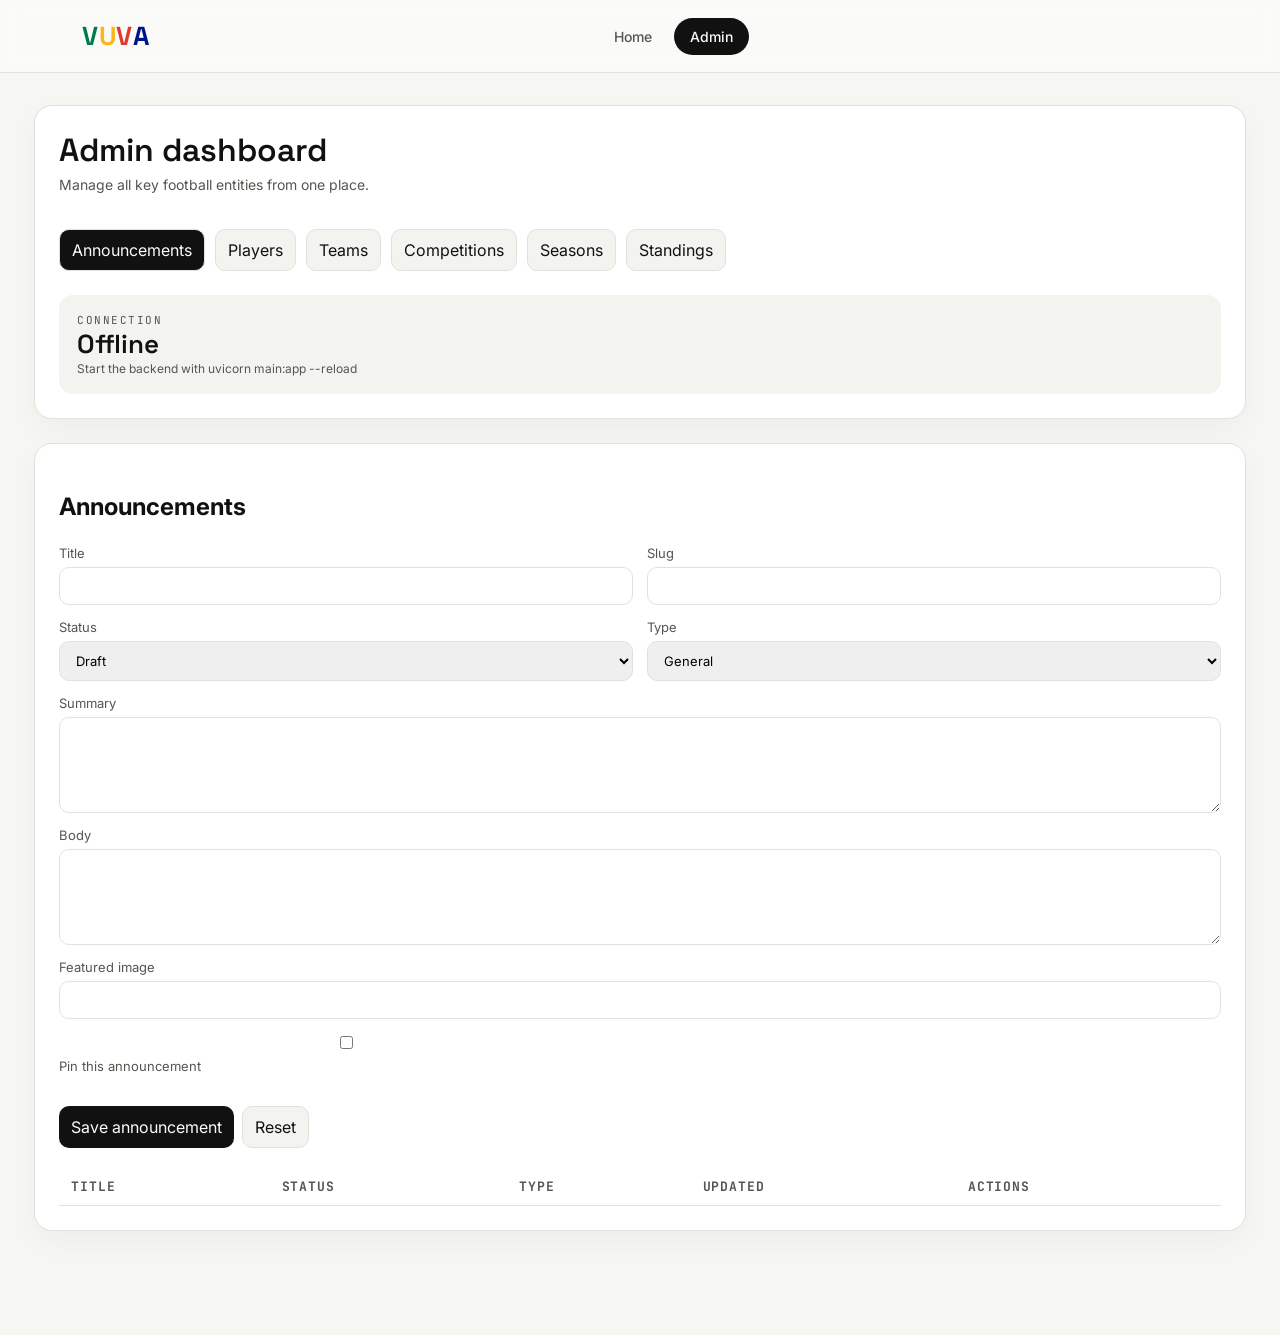
==== frontend/admin.html @ a7255660 "major update" ====
<!DOCTYPE html>
<html lang="en">
<head>
  <meta charset="UTF-8" />
  <meta name="viewport" content="width=device-width, initial-scale=1.0" />
  <title>VUVA Admin Dashboard</title>
  <link rel="preconnect" href="https://fonts.googleapis.com">
  <link rel="preconnect" href="https://fonts.gstatic.com" crossorigin>
  <link href="https://fonts.googleapis.com/css2?family=Space+Grotesk:wght@400;500;600;700&family=Inter:wght@400;500;600&family=JetBrains+Mono:wght@400;500;600&display=swap" rel="stylesheet">
  <link rel="stylesheet" href="style.css" />
  <style>
    body { background: #f6f7f3; }
    .admin-shell { max-width: 1260px; margin: 0 auto; padding: 32px 24px 80px; }
    .admin-card { background: #fff; border: 1px solid var(--line); border-radius: 18px; padding: 24px; margin-bottom: 24px; box-shadow: 0 10px 30px rgba(0,0,0,0.04); }
    .admin-grid { display: grid; grid-template-columns: repeat(auto-fit, minmax(200px, 1fr)); gap: 16px; }
    .admin-menu { display: flex; flex-wrap: wrap; gap: 10px; margin: 16px 0 24px; }
    .admin-menu button { background: var(--paper-2); color: var(--ink); border: 1px solid var(--line); }
    .admin-menu button.active { background: var(--ink); color: var(--paper); }
    .stat-box { background: var(--paper-2); border-radius: 14px; padding: 18px; }
    .form-grid { display: grid; grid-template-columns: repeat(2, minmax(220px, 1fr)); gap: 14px; }
    .form-grid label { display: flex; flex-direction: column; gap: 6px; font-size: 13px; color: var(--ink-soft); }
    input, select, textarea, button { font: inherit; padding: 10px 12px; border-radius: 10px; border: 1px solid var(--line); }
    textarea { min-height: 96px; resize: vertical; }
    button { cursor: pointer; background: var(--ink); color: var(--paper); border: none; }
    .table-wrap { overflow-x: auto; }
    table { width: 100%; border-collapse: collapse; min-width: 700px; }
    th, td { text-align: left; padding: 10px 12px; border-bottom: 1px solid var(--line); font-size: 13px; }
    th { font-family: var(--mono); text-transform: uppercase; letter-spacing: 0.07em; color: var(--ink-soft); }
    .pill { display: inline-block; padding: 4px 10px; border-radius: 999px; background: var(--paper-2); font-size: 12px; }
    .muted { color: var(--ink-soft); font-size: 12px; }
    .action-row { display: flex; gap: 8px; flex-wrap: wrap; margin-top: 18px; }
    .secondary { background: var(--paper-2); color: var(--ink); border: 1px solid var(--line); }
    @media (max-width: 760px) { .form-grid { grid-template-columns: 1fr; } }
  </style>
</head>
<body>
  <header class="top">
    <div class="wrap navbar">
      <div class="logo"><span class="l-v1">V</span><span class="l-u">U</span><span class="l-v2">V</span><span class="l-a">A</span></div>
      <nav class="links">
        <a href="vuva.html">Home</a>
        <a href="admin.html" class="active">Admin</a>
      </nav>
    </div>
  </header>

  <main class="admin-shell">
    <section class="admin-card">
      <h2 class="section-title">Admin dashboard</h2>
      <p class="section-sub">Manage all key football entities from one place.</p>
      <div class="admin-menu">
        <button type="button" class="active" data-section="announcements">Announcements</button>
        <button type="button" data-section="players">Players</button>
        <button type="button" data-section="teams">Teams</button>
        <button type="button" data-section="competitions">Competitions</button>
        <button type="button" data-section="seasons">Seasons</button>
        <button type="button" data-section="standings">Standings</button>
      </div>
      <div class="admin-grid" id="summaryGrid"></div>
    </section>

    <section class="admin-card" data-panel="announcements">
      <h3 class="section-title" style="font-size: 24px;">Announcements</h3>
      <form id="announcementForm" class="form-grid">
        <label>Title<input name="title" required /></label>
        <label>Slug<input name="slug" /></label>
        <label>Status<select name="status"><option value="draft">Draft</option><option value="published">Published</option></select></label>
        <label>Type<select name="announcement_type"><option value="general">General</option><option value="transfer">Transfer</option><option value="match">Match</option><option value="weather">Weather</option></select></label>
        <label style="grid-column: 1 / -1;">Summary<textarea name="summary"></textarea></label>
        <label style="grid-column: 1 / -1;">Body<textarea name="body" required></textarea></label>
        <label style="grid-column: 1 / -1;">Featured image<input name="featured_image_url" /></label>
        <label><input type="checkbox" name="is_pinned" /> Pin this announcement</label>
        <div class="action-row" style="grid-column: 1 / -1;"><button type="submit">Save announcement</button><button type="button" class="secondary" id="resetAnnouncement">Reset</button></div>
      </form>
      <div class="table-wrap" style="margin-top: 20px;"><table><thead><tr><th>Title</th><th>Status</th><th>Type</th><th>Updated</th><th>Actions</th></tr></thead><tbody id="announcementTable"></tbody></table></div>
    </section>

    <section class="admin-card" data-panel="players">
      <h3 class="section-title" style="font-size: 24px;">Players</h3>
      <form id="playerForm" class="form-grid">
        <label>First name<input name="first_name" required /></label>
        <label>Last name<input name="last_name" required /></label>
        <label>Nationality<input name="nationality" required /></label>
        <label>Position<select name="playing_position"><option value="gk">GK</option><option value="cb">CB</option><option value="lb">LB</option><option value="rb">RB</option><option value="cdm">CDM</option><option value="cm">CM</option><option value="cam">CAM</option><option value="lm">LM</option><option value="rm">RM</option><option value="lw">LW</option><option value="rw">RW</option><option value="cf">CF</option><option value="st">ST</option></select></label>
        <label>Date of birth<input type="date" name="date_of_birth" required /></label>
        <label>Team id<input type="number" name="team_id" required /></label>
        <label>Goals<input type="number" min="0" name="goals" value="0" /></label>
        <label>Assists<input type="number" min="0" name="assists" value="0" /></label>
        <label>Minutes<input type="number" min="0" name="minutes_played" value="0" /></label>
        <label>Form rating<input type="number" step="0.1" min="0" max="99" name="form_rating" value="70" /></label>
        <label>Photo URL<input name="photo_url" /></label>
        <label>Height (cm)<input type="number" name="height_cm" /></label>
        <label>Preferred foot<select name="preferred_foot"><option value="">None</option><option value="left">Left</option><option value="right">Right</option><option value="both">Both</option></select></label>
        <label>Shirt number<input type="number" name="club_shirt_number" /></label>
        <div class="action-row" style="grid-column: 1 / -1;"><button type="submit">Save player</button><button type="button" class="secondary" id="resetPlayer">Reset</button></div>
      </form>
      <div class="table-wrap" style="margin-top: 20px;"><table><thead><tr><th>Name</th><th>Position</th><th>Team</th><th>Rating</th><th>Value</th><th>Actions</th></tr></thead><tbody id="playerTable"></tbody></table></div>
    </section>

    <section class="admin-card" data-panel="teams">
      <h3 class="section-title" style="font-size: 24px;">Teams</h3>
      <form id="teamForm" class="form-grid">
        <label>Name<input name="name" required /></label>
        <label>Short name<input name="short_name" /></label>
        <label>City<input name="city" /></label>
        <label>Country<input name="country" /></label>
        <label>Stadium<input name="stadium" /></label>
        <label>Website<input name="website" /></label>
        <label>Founded year<input type="number" name="founded_year" /></label>
        <label>Market value<input type="number" min="0" name="market_value_eur" /></label>
        <label>Average rating<input type="number" step="0.1" min="0" max="99" name="average_rating" /></label>
        <label style="grid-column: 1 / -1;">Logo URL<input name="logo_url" /></label>
        <div class="action-row" style="grid-column: 1 / -1;"><button type="submit">Save team</button><button type="button" class="secondary" id="resetTeam">Reset</button></div>
      </form>
      <div class="table-wrap" style="margin-top: 20px;"><table><thead><tr><th>Name</th><th>City</th><th>Market value</th><th>Average rating</th><th>Actions</th></tr></thead><tbody id="teamTable"></tbody></table></div>
    </section>

    <section class="admin-card" data-panel="competitions">
      <h3 class="section-title" style="font-size: 24px;">Competitions</h3>
      <form id="competitionForm" class="form-grid">
        <label>Name<input name="name" required /></label>
        <label>Short name<input name="short_name" /></label>
        <label>Code<input name="code" required /></label>
        <label>Country<input name="country" required /></label>
        <label>Governing body<input name="governing_body" /></label>
        <label>Tier<input type="number" name="tier" /></label>
        <label>Competition type<input name="competition_type" value="league" /></label>
        <label><input type="checkbox" name="is_active" checked /> Active</label>
        <label style="grid-column: 1 / -1;">Logo URL<input name="logo_url" /></label>
        <div class="action-row" style="grid-column: 1 / -1;"><button type="submit">Save competition</button><button type="button" class="secondary" id="resetCompetition">Reset</button></div>
      </form>
      <div class="table-wrap" style="margin-top: 20px;"><table><thead><tr><th>Name</th><th>Code</th><th>Country</th><th>Status</th><th>Actions</th></tr></thead><tbody id="competitionTable"></tbody></table></div>
    </section>

    <section class="admin-card" data-panel="seasons">
      <h3 class="section-title" style="font-size: 24px;">Seasons</h3>
      <form id="seasonForm" class="form-grid">
        <label>Label<input name="label" required /></label>
        <label>Competition id<input type="number" name="competition_id" required /></label>
        <label>Start date<input type="date" name="start_date" /></label>
        <label>End date<input type="date" name="end_date" /></label>
        <label><input type="checkbox" name="is_current" /> Current season</label>
        <div class="action-row" style="grid-column: 1 / -1;"><button type="submit">Save season</button><button type="button" class="secondary" id="resetSeason">Reset</button></div>
      </form>
      <div class="table-wrap" style="margin-top: 20px;"><table><thead><tr><th>Label</th><th>Competition</th><th>Current</th><th>Actions</th></tr></thead><tbody id="seasonTable"></tbody></table></div>
    </section>

    <section class="admin-card" data-panel="standings">
      <h3 class="section-title" style="font-size: 24px;">Standings</h3>
      <form id="standingForm" class="form-grid">
        <label>Position<input type="number" name="position" required /></label>
        <label>Team id<input type="number" name="team_id" required /></label>
        <label>Season id<input type="number" name="season_id" required /></label>
        <label>Competition id<input type="number" name="competition_id" required /></label>
        <label>Played<input type="number" min="0" name="played" value="0" /></label>
        <label>Wins<input type="number" min="0" name="wins" value="0" /></label>
        <label>Draws<input type="number" min="0" name="draws" value="0" /></label>
        <label>Losses<input type="number" min="0" name="losses" value="0" /></label>
        <label>Goals for<input type="number" min="0" name="goals_for" value="0" /></label>
        <label>Goals against<input type="number" min="0" name="goals_against" value="0" /></label>
        <label>Goal difference<input type="number" name="goal_difference" value="0" /></label>
        <label>Points<input type="number" min="0" name="points" value="0" /></label>
        <label>Form<input name="form" /></label>
        <div class="action-row" style="grid-column: 1 / -1;"><button type="submit">Save standing</button><button type="button" class="secondary" id="resetStanding">Reset</button></div>
      </form>
      <div class="table-wrap" style="margin-top: 20px;"><table><thead><tr><th>Pos</th><th>Team</th><th>Played</th><th>Points</th><th>Actions</th></tr></thead><tbody id="standingTable"></tbody></table></div>
    </section>
  </main>

  <script src="api.js"></script>
  <script>
    const state = { announcements: [], players: [], teams: [], competitions: [], seasons: [], standings: [], editingAnnouncement: null, editingPlayer: null, editingTeam: null, editingCompetition: null, editingSeason: null, editingStanding: null };

    const summaryGrid = document.getElementById('summaryGrid');
    const announcementForm = document.getElementById('announcementForm');
    const playerForm = document.getElementById('playerForm');
    const teamForm = document.getElementById('teamForm');
    const competitionForm = document.getElementById('competitionForm');
    const seasonForm = document.getElementById('seasonForm');
    const standingForm = document.getElementById('standingForm');

    function fmtCurrency(value) {
      return new Intl.NumberFormat('en-ZA', { style: 'currency', currency: 'ZAR', maximumFractionDigits: 0 }).format((value || 0) * 20);
    }

    function renderSummary(summary) {
      summaryGrid.innerHTML = `
        <div class="stat-box"><div class="t-label">Players</div><div class="mv-num">${summary.total_players}</div></div>
        <div class="stat-box"><div class="t-label">Teams</div><div class="mv-num">${summary.total_teams}</div></div>
        <div class="stat-box"><div class="t-label">Announcements</div><div class="mv-num">${summary.total_announcements}</div></div>
        <div class="stat-box"><div class="t-label">Avg rating</div><div class="mv-num">${summary.average_player_rating}</div></div>
      `;
    }

    async function loadDashboard() {
      const summary = await apiGet('/admin/overview');
      renderSummary(summary);
      const [announcements, players, teams, competitions, seasons, standings] = await Promise.all([
        apiGet('/admin/announcements'),
        apiGet('/admin/players'),
        apiGet('/admin/teams'),
        apiGet('/admin/competitions'),
        apiGet('/admin/seasons'),
        apiGet('/admin/standings')
      ]);
      state.announcements = announcements;
      state.players = players;
      state.teams = teams;
      state.competitions = competitions;
      state.seasons = seasons;
      state.standings = standings;
      renderAnnouncements();
      renderPlayers();
      renderTeams();
      renderCompetitions();
      renderSeasons();
      renderStandings();
    }

    function resetAnnouncementForm() {
      announcementForm.reset();
      state.editingAnnouncement = null;
      announcementForm.querySelector('button[type="submit"]').textContent = 'Save announcement';
    }
    function resetPlayerForm() { playerForm.reset(); state.editingPlayer = null; playerForm.querySelector('button[type="submit"]').textContent = 'Save player'; }
    function resetTeamForm() { teamForm.reset(); state.editingTeam = null; teamForm.querySelector('button[type="submit"]').textContent = 'Save team'; }
    function resetCompetitionForm() { competitionForm.reset(); state.editingCompetition = null; competitionForm.querySelector('button[type="submit"]').textContent = 'Save competition'; }
    function resetSeasonForm() { seasonForm.reset(); state.editingSeason = null; seasonForm.querySelector('button[type="submit"]').textContent = 'Save season'; }
    function resetStandingForm() { standingForm.reset(); state.editingStanding = null; standingForm.querySelector('button[type="submit"]').textContent = 'Save standing'; }

    function showPanel(name) {
      document.querySelectorAll('[data-panel]').forEach((panel) => {
        panel.style.display = panel.dataset.panel === name ? 'block' : 'none';
      });
      document.querySelectorAll('.admin-menu button').forEach((button) => button.classList.toggle('active', button.dataset.section === name));
    }

    function renderAnnouncements() {
      const tbody = document.getElementById('announcementTable');
      tbody.innerHTML = state.announcements.map(item => `
        <tr>
          <td>${item.title}<div class="muted">${item.summary || ''}</div></td>
          <td><span class="pill">${item.status}</span></td>
          <td>${item.announcement_type}</td>
          <td>${new Date(item.updated_at).toLocaleDateString()}</td>
          <td><div class="action-row"><button class="secondary" data-action="edit-announcement" data-id="${item.id}">Edit</button><button class="secondary" data-action="delete-announcement" data-id="${item.id}">Delete</button></div></td>
        </tr>
      `).join('');
    }

    function renderPlayers() {
      const tbody = document.getElementById('playerTable');
      tbody.innerHTML = state.players.map(item => `
        <tr>
          <td>${item.first_name} ${item.last_name}<div class="muted">${item.nationality}</div></td>
          <td>${item.playing_position}</td>
          <td>${item.team_name || item.team_id}</td>
          <td>${item.overall_rating || '-'}</td>
          <td>${fmtCurrency(item.market_value_eur || 0)}</td>
          <td><div class="action-row"><button class="secondary" data-action="edit-player" data-id="${item.id}">Edit</button><button class="secondary" data-action="delete-player" data-id="${item.id}">Delete</button></div></td>
        </tr>
      `).join('');
    }

    function renderTeams() {
      const tbody = document.getElementById('teamTable');
      tbody.innerHTML = state.teams.map(item => `
        <tr>
          <td>${item.name}</td>
          <td>${item.city || '-'}</td>
          <td>${fmtCurrency(item.market_value_eur || 0)}</td>
          <td>${item.average_rating || '-'}</td>
          <td><div class="action-row"><button class="secondary" data-action="edit-team" data-id="${item.id}">Edit</button><button class="secondary" data-action="delete-team" data-id="${item.id}">Delete</button></div></td>
        </tr>
      `).join('');
    }

    function renderCompetitions() {
      const tbody = document.getElementById('competitionTable');
      tbody.innerHTML = state.competitions.map(item => `
        <tr>
          <td>${item.name}</td>
          <td>${item.code}</td>
          <td>${item.country}</td>
          <td><span class="pill">${item.is_active ? 'Active' : 'Inactive'}</span></td>
          <td><div class="action-row"><button class="secondary" data-action="edit-competition" data-id="${item.id}">Edit</button><button class="secondary" data-action="delete-competition" data-id="${item.id}">Delete</button></div></td>
        </tr>
      `).join('');
    }

    function renderSeasons() {
      const tbody = document.getElementById('seasonTable');
      tbody.innerHTML = state.seasons.map(item => `
        <tr>
          <td>${item.label}</td>
          <td>${item.competition_id}</td>
          <td><span class="pill">${item.is_current ? 'Yes' : 'No'}</span></td>
          <td><div class="action-row"><button class="secondary" data-action="edit-season" data-id="${item.id}">Edit</button><button class="secondary" data-action="delete-season" data-id="${item.id}">Delete</button></div></td>
        </tr>
      `).join('');
    }

    function renderStandings() {
      const tbody = document.getElementById('standingTable');
      tbody.innerHTML = state.standings.map(item => `
        <tr>
          <td>${item.position}</td>
          <td>${item.team_name || item.team_id}</td>
          <td>${item.played}</td>
          <td>${item.points}</td>
          <td><div class="action-row"><button class="secondary" data-action="edit-standing" data-id="${item.id}">Edit</button><button class="secondary" data-action="delete-standing" data-id="${item.id}">Delete</button></div></td>
        </tr>
      `).join('');
    }

    announcementForm.addEventListener('submit', async (event) => {
      event.preventDefault();
      const payload = Object.fromEntries(new FormData(announcementForm).entries());
      payload.is_pinned = announcementForm.querySelector('input[name="is_pinned"]').checked;
      if (state.editingAnnouncement) {
        await apiPut(`/admin/announcements/${state.editingAnnouncement.id}`, payload);
      } else {
        await apiPost('/admin/announcements', payload);
      }
      resetAnnouncementForm();
      await loadDashboard();
    });
    playerForm.addEventListener('submit', async (event) => {
      event.preventDefault();
      const payload = Object.fromEntries(new FormData(playerForm).entries());
      payload.goals = Number(payload.goals || 0);
      payload.assists = Number(payload.assists || 0);
      payload.minutes_played = Number(payload.minutes_played || 0);
      payload.form_rating = Number(payload.form_rating || 0);
      payload.height_cm = Number(payload.height_cm || 0);
      payload.club_shirt_number = Number(payload.club_shirt_number || 0);
      payload.team_id = Number(payload.team_id);
      if (state.editingPlayer) {
        await apiPut(`/admin/players/${state.editingPlayer.id}`, payload);
      } else {
        await apiPost('/admin/players', payload);
      }
      resetPlayerForm();
      await loadDashboard();
    });
    teamForm.addEventListener('submit', async (event) => {
      event.preventDefault();
      const payload = Object.fromEntries(new FormData(teamForm).entries());
      payload.founded_year = Number(payload.founded_year || 0);
      payload.market_value_eur = Number(payload.market_value_eur || 0);
      payload.average_rating = Number(payload.average_rating || 0);
      if (state.editingTeam) {
        await apiPut(`/admin/teams/${state.editingTeam.id}`, payload);
      } else {
        await apiPost('/admin/teams', payload);
      }
      resetTeamForm();
      await loadDashboard();
    });
    competitionForm.addEventListener('submit', async (event) => {
      event.preventDefault();
      const payload = Object.fromEntries(new FormData(competitionForm).entries());
      payload.tier = Number(payload.tier || 0);
      payload.is_active = competitionForm.querySelector('input[name="is_active"]').checked;
      if (state.editingCompetition) {
        await apiPut(`/admin/competitions/${state.editingCompetition.id}`, payload);
      } else {
        await apiPost('/admin/competitions', payload);
      }
      resetCompetitionForm();
      await loadDashboard();
    });
    seasonForm.addEventListener('submit', async (event) => {
      event.preventDefault();
      const payload = Object.fromEntries(new FormData(seasonForm).entries());
      payload.competition_id = Number(payload.competition_id || 0);
      payload.is_current = seasonForm.querySelector('input[name="is_current"]').checked;
      if (state.editingSeason) {
        await apiPut(`/admin/seasons/${state.editingSeason.id}`, payload);
      } else {
        await apiPost('/admin/seasons', payload);
      }
      resetSeasonForm();
      await loadDashboard();
    });
    standingForm.addEventListener('submit', async (event) => {
      event.preventDefault();
      const payload = Object.fromEntries(new FormData(standingForm).entries());
      payload.position = Number(payload.position || 0);
      payload.played = Number(payload.played || 0);
      payload.wins = Number(payload.wins || 0);
      payload.draws = Number(payload.draws || 0);
      payload.losses = Number(payload.losses || 0);
      payload.goals_for = Number(payload.goals_for || 0);
      payload.goals_against = Number(payload.goals_against || 0);
      payload.goal_difference = Number(payload.goal_difference || 0);
      payload.points = Number(payload.points || 0);
      payload.season_id = Number(payload.season_id || 0);
      payload.competition_id = Number(payload.competition_id || 0);
      payload.team_id = Number(payload.team_id || 0);
      if (state.editingStanding) {
        await apiPut(`/admin/standings/${state.editingStanding.id}`, payload);
      } else {
        await apiPost('/admin/standings', payload);
      }
      resetStandingForm();
      await loadDashboard();
    });

    document.addEventListener('click', async (event) => {
      const button = event.target.closest('button[data-action]');
      if (!button) return;
      const id = Number(button.dataset.id);
      const action = button.dataset.action;
      if (action === 'delete-announcement') {
        await apiDelete(`/admin/announcements/${id}`);
        await loadDashboard();
      } else if (action === 'delete-player') {
        await apiDelete(`/admin/players/${id}`);
        await loadDashboard();
      } else if (action === 'delete-team') {
        await apiDelete(`/admin/teams/${id}`);
        await loadDashboard();
      } else if (action === 'delete-competition') {
        await apiDelete(`/admin/competitions/${id}`);
        await loadDashboard();
      } else if (action === 'delete-season') {
        await apiDelete(`/admin/seasons/${id}`);
        await loadDashboard();
      } else if (action === 'delete-standing') {
        await apiDelete(`/admin/standings/${id}`);
        await loadDashboard();
      } else if (action === 'edit-announcement') {
        const item = state.announcements.find((entry) => entry.id === id);
        if (!item) return;
        state.editingAnnouncement = item;
        announcementForm.querySelector('input[name="title"]').value = item.title;
        announcementForm.querySelector('input[name="slug"]').value = item.slug || '';
        announcementForm.querySelector('select[name="status"]').value = item.status;
        announcementForm.querySelector('select[name="announcement_type"]').value = item.announcement_type;
        announcementForm.querySelector('textarea[name="summary"]').value = item.summary || '';
        announcementForm.querySelector('textarea[name="body"]').value = item.body || '';
        announcementForm.querySelector('input[name="featured_image_url"]').value = item.featured_image_url || '';
        announcementForm.querySelector('input[name="is_pinned"]').checked = !!item.is_pinned;
        announcementForm.querySelector('button[type="submit"]').textContent = 'Update announcement';
      } else if (action === 'edit-player') {
        const item = state.players.find((entry) => entry.id === id);
        if (!item) return;
        state.editingPlayer = item;
        Object.entries(item).forEach(([key, value]) => {
          const field = playerForm.querySelector(`[name="${key}"]`);
          if (field) field.value = value ?? '';
        });
        playerForm.querySelector('button[type="submit"]').textContent = 'Update player';
      } else if (action === 'edit-team') {
        const item = state.teams.find((entry) => entry.id === id);
        if (!item) return;
        state.editingTeam = item;
        Object.entries(item).forEach(([key, value]) => {
          const field = teamForm.querySelector(`[name="${key}"]`);
          if (field) field.value = value ?? '';
        });
        teamForm.querySelector('button[type="submit"]').textContent = 'Update team';
      } else if (action === 'edit-competition') {
        const item = state.competitions.find((entry) => entry.id === id);
        if (!item) return;
        state.editingCompetition = item;
        Object.entries(item).forEach(([key, value]) => {
          const field = competitionForm.querySelector(`[name="${key}"]`);
          if (field) field.value = value ?? '';
        });
        competitionForm.querySelector('input[name="is_active"]').checked = !!item.is_active;
        competitionForm.querySelector('button[type="submit"]').textContent = 'Update competition';
      } else if (action === 'edit-season') {
        const item = state.seasons.find((entry) => entry.id === id);
        if (!item) return;
        state.editingSeason = item;
        Object.entries(item).forEach(([key, value]) => {
          const field = seasonForm.querySelector(`[name="${key}"]`);
          if (field) field.value = value ?? '';
        });
        seasonForm.querySelector('input[name="is_current"]').checked = !!item.is_current;
        seasonForm.querySelector('button[type="submit"]').textContent = 'Update season';
      } else if (action === 'edit-standing') {
        const item = state.standings.find((entry) => entry.id === id);
        if (!item) return;
        state.editingStanding = item;
        Object.entries(item).forEach(([key, value]) => {
          const field = standingForm.querySelector(`[name="${key}"]`);
          if (field) field.value = value ?? '';
        });
        standingForm.querySelector('button[type="submit"]').textContent = 'Update standing';
      }
    });

    document.querySelectorAll('.admin-menu button').forEach((button) => {
      button.addEventListener('click', () => showPanel(button.dataset.section));
    });
    showPanel('announcements');

    document.getElementById('resetAnnouncement').addEventListener('click', resetAnnouncementForm);
    document.getElementById('resetPlayer').addEventListener('click', resetPlayerForm);
    document.getElementById('resetTeam').addEventListener('click', resetTeamForm);
    document.getElementById('resetCompetition').addEventListener('click', resetCompetitionForm);
    document.getElementById('resetSeason').addEventListener('click', resetSeasonForm);
    document.getElementById('resetStanding').addEventListener('click', resetStandingForm);

    loadDashboard().catch((error) => {
      summaryGrid.innerHTML = '<div class="stat-box"><div class="t-label">Connection</div><div class="mv-num">Offline</div><div class="muted">Start the backend with uvicorn main:app --reload</div></div>';
      console.error(error);
    });
  </script>
</body>
</html>
---- frontend/style.css ----
:root{
    --paper:#fbfbf9;
    --paper-2:#f3f4f0;
    --ink:#111111;
    --ink-soft:#55564f;
    --line:#e2e2dc;
    --pitch:#f3f7f1;
    --green:#007A4D;
    --gold:#FFB612;
    --red:#DE3831;
    --blue:#001489;
    --mono:'JetBrains Mono', monospace;
    --sans:'Inter', sans-serif;
    --display:'Space Grotesk', sans-serif;
  }
  *{box-sizing:border-box;}
  html{scroll-behavior:smooth;}
  body{
    margin:0; background:var(--paper); color:var(--ink);
    font-family:var(--sans); -webkit-font-smoothing:antialiased;
  }
  a{color:inherit;}
  .wrap{max-width:1180px; margin:0 auto; padding:0 32px;}

  /* NAV */
  header.top{
    position:sticky; top:0; z-index:50; background:rgba(251,251,249,0.9);
    backdrop-filter:blur(10px); border-bottom:1px solid var(--line);
  }
  .navbar{display:flex; align-items:center; justify-content:space-between; height:72px;}
  .navbar .links{margin:0 auto;}
  .logo{font-family:var(--display); font-weight:700; font-size:26px; letter-spacing:0.5px; display:flex;}
  .logo span{display:inline-block;}
  .l-v1{color:var(--green);} .l-u{color:var(--gold);} .l-v2{color:var(--red);} .l-a{color:var(--blue);}
 nav.links{
    display:flex;
    gap:6px;
}

nav.links a{
    text-decoration:none;
    font-family:var(--sans);
    font-size:14px;
    font-weight:500;
    color:var(--ink-soft);
    padding:10px 16px;
    border-radius:20px;
    transition:background .15s, color .15s;
}

nav.links a:hover{
    background:var(--paper-2);
    color:var(--ink);
}

nav.links a.active{
    background:var(--ink);
    color:var(--paper);
}
  section.page{display:none; padding:64px 0 96px;}
  section.page.active{display:block;}

  /* HERO */
  .hero{position:relative; padding:0 0 40px; overflow:hidden;}
  .pitch-bg{position:absolute; inset:0; z-index:0; opacity:0.9;}
  .hero-inner{position:relative; z-index:1; text-align:center; padding:96px 32px 64px;}
  .eyebrow{font-family:var(--mono); font-size:12px; letter-spacing:3px; text-transform:uppercase; color:var(--ink-soft); margin-bottom:24px;}
  .wordmark{font-family:var(--display); font-weight:700; font-size:clamp(64px,14vw,148px); line-height:0.9; letter-spacing:-2px; margin:0;}
  .tagline{font-family:var(--mono); font-size:14px; letter-spacing:4px; text-transform:uppercase; color:var(--ink-soft); margin-top:20px;}
  .hero-sub{max-width:520px; margin:28px auto 0; font-size:16px; line-height:1.7; color:var(--ink-soft);}

  .ticker{
    display:flex; border-top:1px solid var(--line); border-bottom:1px solid var(--line);
    margin-top:56px; position:relative; z-index:1;
  }
  .ticker .t-item{flex:1; text-align:center; padding:22px 12px; border-right:1px solid var(--line);}
  .ticker .t-item:last-child{border-right:none;}
  .t-label{font-family:var(--mono); font-size:11px; letter-spacing:1.5px; text-transform:uppercase; color:var(--ink-soft);}
  .t-value{font-family:var(--display); font-size:20px; font-weight:600; margin-top:6px;}

  .quicknav{display:grid; grid-template-columns:repeat(4,1fr); gap:1px; background:var(--line); margin-top:1px; border:1px solid var(--line);}
  .qn-card{background:var(--paper); padding:28px 24px; cursor:pointer; transition:background .15s;}
  .qn-card:hover{background:var(--paper-2);}
  .qn-num{font-family:var(--mono); font-size:12px; color:var(--ink-soft);}
  .qn-title{font-family:var(--display); font-size:19px; font-weight:600; margin:10px 0 6px;}
  .qn-desc{font-size:13px; color:var(--ink-soft); line-height:1.5;}

  h2.section-title{font-family:var(--display); font-size:32px; font-weight:600; margin:0 0 6px;}
  p.section-sub{color:var(--ink-soft); font-size:14px; margin:0 0 36px;}

  /* TABLE PAGE */
  table.psl{width:100%; border-collapse:collapse; font-size:14px;}
  table.psl th{
    text-align:left; font-family:var(--mono); font-size:11px; letter-spacing:1px; text-transform:uppercase;
    color:var(--ink-soft); font-weight:500; padding:10px 12px; border-bottom:1px solid var(--ink);
  }
  table.psl td{padding:14px 12px; border-bottom:1px solid var(--line);}
  table.psl tr.zone-title td{border-left:3px solid var(--gold);}
  table.psl tr.zone-cont td{border-left:3px solid var(--green);}
  table.psl tr.zone-rel td{border-left:3px solid var(--red);}
  table.psl tr:not(.zone-title):not(.zone-cont):not(.zone-rel) td{border-left:3px solid transparent;}
  table.psl td.num{font-family:var(--mono); text-align:center; color:var(--ink-soft);}
  table.psl td.pts{font-family:var(--mono); font-weight:600; color:var(--ink); text-align:center;}
  table.psl td.pos{font-family:var(--mono); color:var(--ink-soft); width:32px;}
  table.psl td.team{font-weight:600;}
  .legend{display:flex; gap:24px; margin-top:20px; font-size:12px; color:var(--ink-soft);}
  .legend span{display:flex; align-items:center; gap:6px;}
  .dot{width:9px; height:9px; border-radius:50%;}

  /* NEWS */
  .news-grid{display:grid; grid-template-columns:1fr 1fr; gap:1px; background:var(--line); border:1px solid var(--line);}
  .news-card{background:var(--paper); padding:28px;}
  .news-tag{font-family:var(--mono); font-size:11px; letter-spacing:1px; text-transform:uppercase; color:var(--green);}
  .news-head{font-family:var(--display); font-size:18px; font-weight:600; margin:10px 0 8px; line-height:1.3;}
  .news-body{font-size:14px; color:var(--ink-soft); line-height:1.65;}
  .news-src{font-family:var(--mono); font-size:11px; color:var(--ink-soft); margin-top:14px; display:block;}

  /* PLAYER CARDS */
  .player-grid{display:grid; grid-template-columns:repeat(auto-fit,minmax(260px,1fr)); gap:20px;}
  .pcard{border:1px solid var(--line); border-radius:4px; padding:0; overflow:hidden; background:var(--paper);}
  .pcard-top{padding:22px 22px 16px; border-bottom:1px solid var(--line); display:flex; justify-content:space-between; align-items:flex-start;}
  .pcard-name{font-family:var(--display); font-weight:600; font-size:18px; line-height:1.2;}
  .pcard-role{font-family:var(--mono); font-size:11px; color:var(--ink-soft); margin-top:4px; text-transform:uppercase; letter-spacing:1px;}
  .pcard-index{font-family:var(--mono); font-weight:700; font-size:26px; border:1.5px solid var(--ink); border-radius:50%; width:52px; height:52px; display:flex; align-items:center; justify-content:center; flex-shrink:0;}
  .pcard-body{padding:18px 22px 22px;}
  .skill-row{display:flex; align-items:center; gap:10px; margin-bottom:10px; font-size:12px;}
  .skill-label{font-family:var(--mono); width:82px; color:var(--ink-soft); text-transform:uppercase; letter-spacing:0.5px; font-size:10.5px;}
  .skill-bar{flex:1; height:5px; background:var(--paper-2); border-radius:3px; overflow:hidden;}
  .skill-fill{height:100%; background:var(--ink);}
  .skill-val{font-family:var(--mono); width:24px; text-align:right; color:var(--ink-soft);}
  .pcard-foot{display:flex; justify-content:space-between; font-family:var(--mono); font-size:11px; color:var(--ink-soft); border-top:1px solid var(--line); padding:12px 22px; text-transform:uppercase; letter-spacing:0.5px;}

  /* MARKET VALUE */
  table.mv{width:100%; border-collapse:collapse; font-size:14px;}
  table.mv th{text-align:left; font-family:var(--mono); font-size:11px; letter-spacing:1px; text-transform:uppercase; color:var(--ink-soft); font-weight:500; padding:10px 12px; border-bottom:1px solid var(--ink);}
  table.mv td{padding:16px 12px; border-bottom:1px solid var(--line);}
  table.mv td.rank{font-family:var(--mono); color:var(--ink-soft); width:32px;}
  table.mv td.name{font-weight:600;}
  table.mv td.club{color:var(--ink-soft); font-size:13px;}
  table.mv td.val{font-family:var(--mono); font-weight:600; text-align:right;}
  .bar-cell{width:180px;}
  .bar-track{height:6px; background:var(--paper-2); border-radius:3px; overflow:hidden;}
  .bar-fill{height:100%; background:var(--green);}
  .mv-total{display:grid; grid-template-columns:repeat(4,1fr); gap:1px; background:var(--line); border:1px solid var(--line); margin-bottom:40px;}
  .mv-stat{background:var(--paper); padding:22px; text-align:center;}
  .mv-num{font-family:var(--display); font-size:26px; font-weight:600;}
  .mv-lab{font-family:var(--mono); font-size:11px; text-transform:uppercase; letter-spacing:1px; color:var(--ink-soft); margin-top:6px;}

  .note{font-size:12px; color:var(--ink-soft); line-height:1.7; margin-top:28px; padding-top:20px; border-top:1px solid var(--line);}
  .card-grid{display:grid; grid-template-columns:repeat(auto-fit,minmax(240px,1fr)); gap:18px; margin-top:24px;}
  .detail-card{background:#fff; border:1px solid var(--line); border-radius:16px; padding:24px; box-shadow:0 10px 30px rgba(17,17,17,0.03);}

  footer{border-top:1px solid var(--line); padding:36px 0; margin-top:0;}
  .foot-row{display:flex; justify-content:space-between; align-items:center; font-size:12px; color:var(--ink-soft); font-family:var(--mono);}

  @media (max-width:760px){
    .navbar{height:64px;}
    nav.links{display:none;}
    .quicknav{grid-template-columns:1fr 1fr;}
    .news-grid{grid-template-columns:1fr;}
    .ticker{flex-wrap:wrap;}
    .ticker .t-item{flex:0 0 50%; border-bottom:1px solid var(--line);}
    .mv-total{grid-template-columns:1fr 1fr;}
    .wrap{padding:0 20px;}
  }
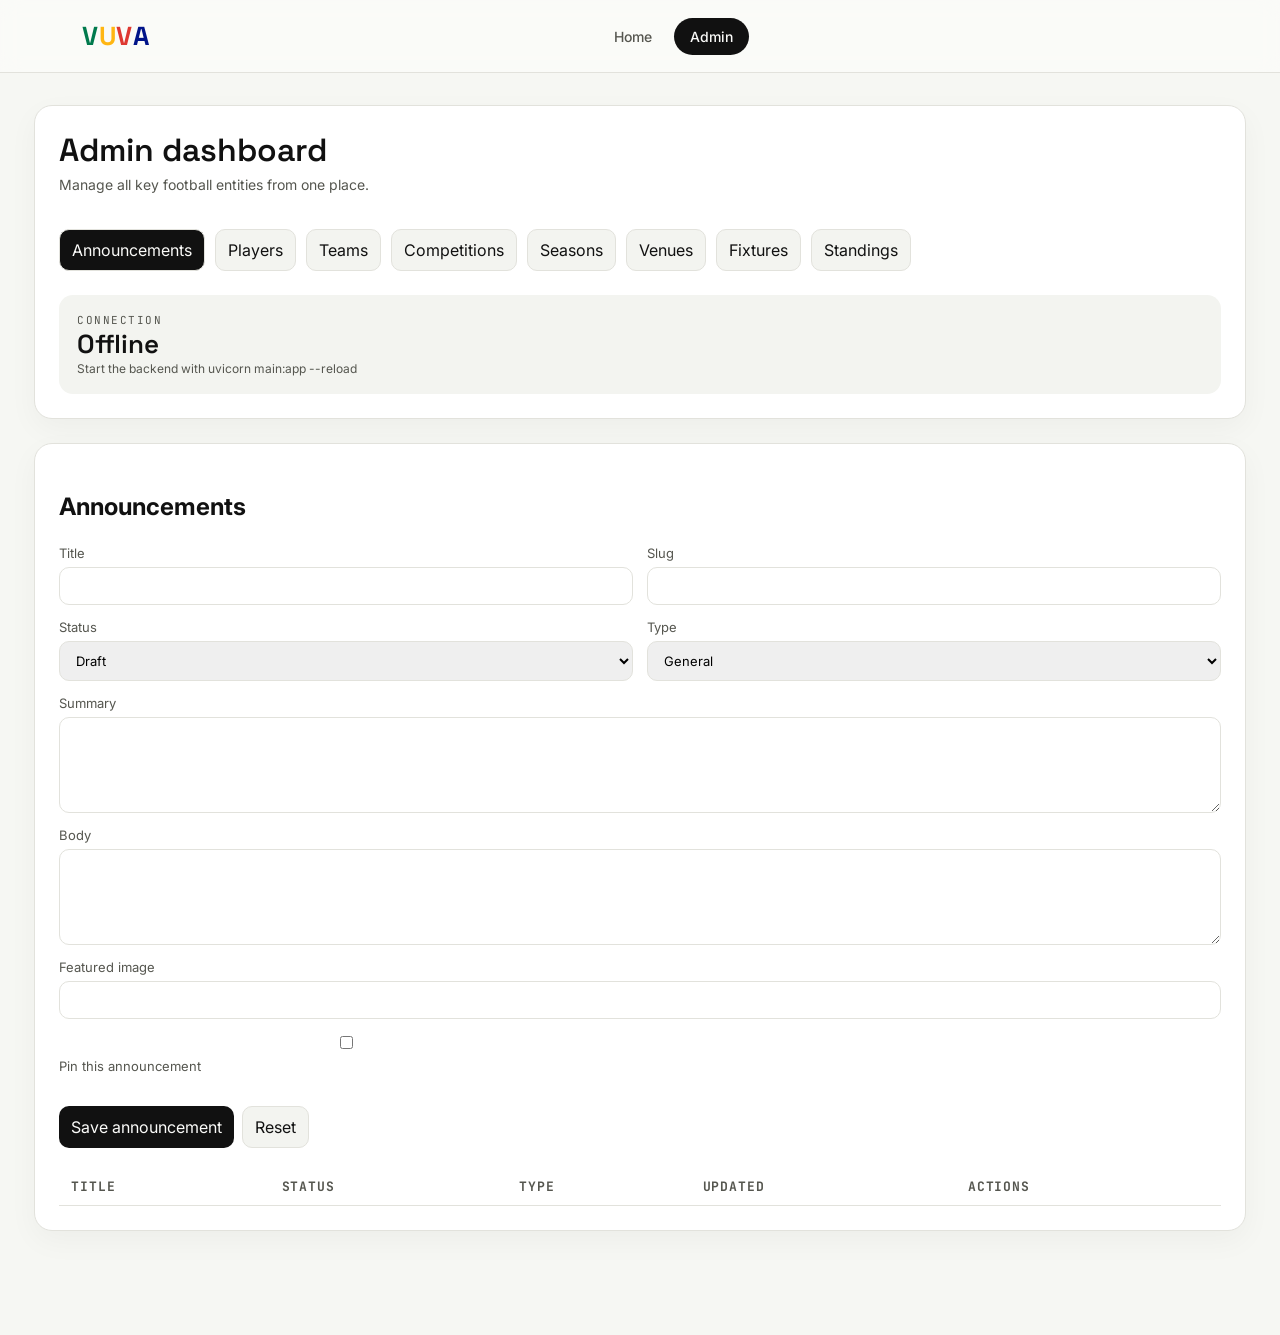
==== commit 6c9f1ebf: "second major commit before connecting to the database" ====
--- a/frontend/admin.html
+++ b/frontend/admin.html
@@ -54,6 +54,8 @@
         <button type="button" data-section="teams">Teams</button>
         <button type="button" data-section="competitions">Competitions</button>
         <button type="button" data-section="seasons">Seasons</button>
+        <button type="button" data-section="venues">Venues</button>
+        <button type="button" data-section="fixtures">Fixtures</button>
         <button type="button" data-section="standings">Standings</button>
       </div>
       <div class="admin-grid" id="summaryGrid"></div>
@@ -145,6 +147,53 @@
       <div class="table-wrap" style="margin-top: 20px;"><table><thead><tr><th>Label</th><th>Competition</th><th>Current</th><th>Actions</th></tr></thead><tbody id="seasonTable"></tbody></table></div>
     </section>
 
+    <section class="admin-card" data-panel="venues">
+      <h3 class="section-title" style="font-size: 24px;">Venues</h3>
+      <form id="venueForm" class="form-grid">
+        <label>Name<input name="name" required /></label>
+        <label>City<input name="city" /></label>
+        <label>Country<input name="country" /></label>
+        <label>Capacity<input type="number" min="0" name="capacity" /></label>
+        <label>Surface<input name="surface" /></label>
+        <label style="grid-column: 1 / -1;">Address<input name="address" /></label>
+        <label style="grid-column: 1 / -1;">Image URL<input name="image_url" /></label>
+        <div class="action-row" style="grid-column: 1 / -1;"><button type="submit">Save venue</button><button type="button" class="secondary" id="resetVenue">Reset</button></div>
+      </form>
+      <div class="table-wrap" style="margin-top: 20px;"><table><thead><tr><th>Name</th><th>City</th><th>Capacity</th><th>Actions</th></tr></thead><tbody id="venueTable"></tbody></table></div>
+    </section>
+
+    <section class="admin-card" data-panel="fixtures">
+      <h3 class="section-title" style="font-size: 24px;">Fixtures</h3>
+      <form id="fixtureForm" class="form-grid">
+        <label>Kickoff<input type="datetime-local" name="match_datetime" required /></label>
+        <label>Status<select name="status">
+          <option value="scheduled">Scheduled</option>
+          <option value="live">Live</option>
+          <option value="halftime">Half-time</option>
+          <option value="fulltime">Full-time</option>
+          <option value="postponed">Postponed</option>
+          <option value="cancelled">Cancelled</option>
+        </select></label>
+        <label>Home team id<input type="number" name="home_team_id" required /></label>
+        <label>Away team id<input type="number" name="away_team_id" required /></label>
+        <label>Home score<input type="number" min="0" name="home_score" value="0" /></label>
+        <label>Away score<input type="number" min="0" name="away_score" value="0" /></label>
+        <label>Venue id<input type="number" name="venue_id" required /></label>
+        <label>Season id<input type="number" name="season_id" required /></label>
+        <label>Competition id<input type="number" name="competition_id" required /></label>
+        <label>Matchweek<input type="number" min="0" name="matchweek" /></label>
+        <label>Round name<input name="round_name" /></label>
+        <label>Referee<input name="referee" /></label>
+        <label>Attendance<input type="number" min="0" name="attendance" /></label>
+        <div class="action-row" style="grid-column: 1 / -1;">
+          <button type="submit">Save fixture</button>
+          <button type="button" class="secondary" id="resetFixture">Reset</button>
+          <button type="button" class="secondary" id="recomputeStandings">Recompute standings for this season/competition</button>
+        </div>
+      </form>
+      <div class="table-wrap" style="margin-top: 20px;"><table><thead><tr><th>Kickoff</th><th>Match</th><th>Score</th><th>Status</th><th>Actions</th></tr></thead><tbody id="fixtureTable"></tbody></table></div>
+    </section>
+
     <section class="admin-card" data-panel="standings">
       <h3 class="section-title" style="font-size: 24px;">Standings</h3>
       <form id="standingForm" class="form-grid">
@@ -169,7 +218,7 @@
 
   <script src="api.js"></script>
   <script>
-    const state = { announcements: [], players: [], teams: [], competitions: [], seasons: [], standings: [], editingAnnouncement: null, editingPlayer: null, editingTeam: null, editingCompetition: null, editingSeason: null, editingStanding: null };
+    const state = { announcements: [], players: [], teams: [], competitions: [], seasons: [], venues: [], fixtures: [], standings: [], editingAnnouncement: null, editingPlayer: null, editingTeam: null, editingCompetition: null, editingSeason: null, editingVenue: null, editingFixture: null, editingStanding: null };
 
     const summaryGrid = document.getElementById('summaryGrid');
     const announcementForm = document.getElementById('announcementForm');
@@ -177,6 +226,8 @@
     const teamForm = document.getElementById('teamForm');
     const competitionForm = document.getElementById('competitionForm');
     const seasonForm = document.getElementById('seasonForm');
+    const venueForm = document.getElementById('venueForm');
+    const fixtureForm = document.getElementById('fixtureForm');
     const standingForm = document.getElementById('standingForm');
 
     function fmtCurrency(value) {
@@ -187,6 +238,7 @@
       summaryGrid.innerHTML = `
         <div class="stat-box"><div class="t-label">Players</div><div class="mv-num">${summary.total_players}</div></div>
         <div class="stat-box"><div class="t-label">Teams</div><div class="mv-num">${summary.total_teams}</div></div>
+        <div class="stat-box"><div class="t-label">Fixtures</div><div class="mv-num">${summary.total_fixtures}</div></div>
         <div class="stat-box"><div class="t-label">Announcements</div><div class="mv-num">${summary.total_announcements}</div></div>
         <div class="stat-box"><div class="t-label">Avg rating</div><div class="mv-num">${summary.average_player_rating}</div></div>
       `;
@@ -195,12 +247,14 @@
     async function loadDashboard() {
       const summary = await apiGet('/admin/overview');
       renderSummary(summary);
-      const [announcements, players, teams, competitions, seasons, standings] = await Promise.all([
+      const [announcements, players, teams, competitions, seasons, venues, fixtures, standings] = await Promise.all([
         apiGet('/admin/announcements'),
         apiGet('/admin/players'),
         apiGet('/admin/teams'),
         apiGet('/admin/competitions'),
         apiGet('/admin/seasons'),
+        apiGet('/admin/venues'),
+        apiGet('/admin/fixtures'),
         apiGet('/admin/standings')
       ]);
       state.announcements = announcements;
@@ -208,12 +262,16 @@
       state.teams = teams;
       state.competitions = competitions;
       state.seasons = seasons;
+      state.venues = venues;
+      state.fixtures = fixtures;
       state.standings = standings;
       renderAnnouncements();
       renderPlayers();
       renderTeams();
       renderCompetitions();
       renderSeasons();
+      renderVenues();
+      renderFixtures();
       renderStandings();
     }
 
@@ -226,6 +284,8 @@
     function resetTeamForm() { teamForm.reset(); state.editingTeam = null; teamForm.querySelector('button[type="submit"]').textContent = 'Save team'; }
     function resetCompetitionForm() { competitionForm.reset(); state.editingCompetition = null; competitionForm.querySelector('button[type="submit"]').textContent = 'Save competition'; }
     function resetSeasonForm() { seasonForm.reset(); state.editingSeason = null; seasonForm.querySelector('button[type="submit"]').textContent = 'Save season'; }
+    function resetVenueForm() { venueForm.reset(); state.editingVenue = null; venueForm.querySelector('button[type="submit"]').textContent = 'Save venue'; }
+    function resetFixtureForm() { fixtureForm.reset(); state.editingFixture = null; fixtureForm.querySelector('button[type="submit"]').textContent = 'Save fixture'; }
     function resetStandingForm() { standingForm.reset(); state.editingStanding = null; standingForm.querySelector('button[type="submit"]').textContent = 'Save standing'; }
 
     function showPanel(name) {
@@ -296,6 +356,31 @@
           <td>${item.competition_id}</td>
           <td><span class="pill">${item.is_current ? 'Yes' : 'No'}</span></td>
           <td><div class="action-row"><button class="secondary" data-action="edit-season" data-id="${item.id}">Edit</button><button class="secondary" data-action="delete-season" data-id="${item.id}">Delete</button></div></td>
+        </tr>
+      `).join('');
+    }
+
+    function renderVenues() {
+      const tbody = document.getElementById('venueTable');
+      tbody.innerHTML = state.venues.map(item => `
+        <tr>
+          <td>${item.name}</td>
+          <td>${item.city || '-'}</td>
+          <td>${item.capacity || '-'}</td>
+          <td><div class="action-row"><button class="secondary" data-action="edit-venue" data-id="${item.id}">Edit</button><button class="secondary" data-action="delete-venue" data-id="${item.id}">Delete</button></div></td>
+        </tr>
+      `).join('');
+    }
+
+    function renderFixtures() {
+      const tbody = document.getElementById('fixtureTable');
+      tbody.innerHTML = state.fixtures.map(item => `
+        <tr>
+          <td>${new Date(item.match_datetime).toLocaleString()}</td>
+          <td>${item.home_team_name || item.home_team_id} vs ${item.away_team_name || item.away_team_id}</td>
+          <td>${item.home_score} – ${item.away_score}</td>
+          <td><span class="pill">${item.status}</span></td>
+          <td><div class="action-row"><button class="secondary" data-action="edit-fixture" data-id="${item.id}">Edit</button><button class="secondary" data-action="delete-fixture" data-id="${item.id}">Delete</button></div></td>
         </tr>
       `).join('');
     }
@@ -382,6 +467,54 @@
       }
       resetSeasonForm();
       await loadDashboard();
+    });
+    venueForm.addEventListener('submit', async (event) => {
+      event.preventDefault();
+      const payload = Object.fromEntries(new FormData(venueForm).entries());
+      payload.capacity = payload.capacity ? Number(payload.capacity) : null;
+      if (state.editingVenue) {
+        await apiPut(`/admin/venues/${state.editingVenue.id}`, payload);
+      } else {
+        await apiPost('/admin/venues', payload);
+      }
+      resetVenueForm();
+      await loadDashboard();
+    });
+    fixtureForm.addEventListener('submit', async (event) => {
+      event.preventDefault();
+      const payload = Object.fromEntries(new FormData(fixtureForm).entries());
+      payload.home_score = Number(payload.home_score || 0);
+      payload.away_score = Number(payload.away_score || 0);
+      payload.home_team_id = Number(payload.home_team_id);
+      payload.away_team_id = Number(payload.away_team_id);
+      payload.venue_id = Number(payload.venue_id);
+      payload.season_id = Number(payload.season_id);
+      payload.competition_id = Number(payload.competition_id);
+      payload.matchweek = payload.matchweek ? Number(payload.matchweek) : null;
+      payload.attendance = payload.attendance ? Number(payload.attendance) : null;
+      // datetime-local has no timezone suffix - ISO-ify it so the API's
+      // datetime field parses it the same way everywhere
+      if (payload.match_datetime && !payload.match_datetime.includes('Z')) {
+        payload.match_datetime = new Date(payload.match_datetime).toISOString();
+      }
+      if (state.editingFixture) {
+        await apiPut(`/admin/fixtures/${state.editingFixture.id}`, payload);
+      } else {
+        await apiPost('/admin/fixtures', payload);
+      }
+      resetFixtureForm();
+      await loadDashboard();
+    });
+    document.getElementById('recomputeStandings').addEventListener('click', async () => {
+      const seasonId = Number(fixtureForm.querySelector('[name="season_id"]').value);
+      const competitionId = Number(fixtureForm.querySelector('[name="competition_id"]').value);
+      if (!seasonId || !competitionId) {
+        alert('Fill in season id and competition id on the fixture form first.');
+        return;
+      }
+      await apiPost(`/standings/recompute?season_id=${seasonId}&competition_id=${competitionId}`, {});
+      await loadDashboard();
+      showPanel('standings');
     });
     standingForm.addEventListener('submit', async (event) => {
       event.preventDefault();
@@ -427,6 +560,12 @@
       } else if (action === 'delete-season') {
         await apiDelete(`/admin/seasons/${id}`);
         await loadDashboard();
+      } else if (action === 'delete-venue') {
+        await apiDelete(`/admin/venues/${id}`);
+        await loadDashboard();
+      } else if (action === 'delete-fixture') {
+        await apiDelete(`/admin/fixtures/${id}`);
+        await loadDashboard();
       } else if (action === 'delete-standing') {
         await apiDelete(`/admin/standings/${id}`);
         await loadDashboard();
@@ -481,6 +620,30 @@
         });
         seasonForm.querySelector('input[name="is_current"]').checked = !!item.is_current;
         seasonForm.querySelector('button[type="submit"]').textContent = 'Update season';
+      } else if (action === 'edit-venue') {
+        const item = state.venues.find((entry) => entry.id === id);
+        if (!item) return;
+        state.editingVenue = item;
+        Object.entries(item).forEach(([key, value]) => {
+          const field = venueForm.querySelector(`[name="${key}"]`);
+          if (field) field.value = value ?? '';
+        });
+        venueForm.querySelector('button[type="submit"]').textContent = 'Update venue';
+      } else if (action === 'edit-fixture') {
+        const item = state.fixtures.find((entry) => entry.id === id);
+        if (!item) return;
+        state.editingFixture = item;
+        Object.entries(item).forEach(([key, value]) => {
+          const field = fixtureForm.querySelector(`[name="${key}"]`);
+          if (!field) return;
+          if (field.type === 'datetime-local' && value) {
+            // trim to "YYYY-MM-DDTHH:MM" which is what the input expects
+            field.value = String(value).slice(0, 16);
+          } else {
+            field.value = value ?? '';
+          }
+        });
+        fixtureForm.querySelector('button[type="submit"]').textContent = 'Update fixture';
       } else if (action === 'edit-standing') {
         const item = state.standings.find((entry) => entry.id === id);
         if (!item) return;
@@ -503,6 +666,8 @@
     document.getElementById('resetTeam').addEventListener('click', resetTeamForm);
     document.getElementById('resetCompetition').addEventListener('click', resetCompetitionForm);
     document.getElementById('resetSeason').addEventListener('click', resetSeasonForm);
+    document.getElementById('resetVenue').addEventListener('click', resetVenueForm);
+    document.getElementById('resetFixture').addEventListener('click', resetFixtureForm);
     document.getElementById('resetStanding').addEventListener('click', resetStandingForm);
 
     loadDashboard().catch((error) => {
--- a/frontend/style.css
+++ b/frontend/style.css
@@ -89,12 +89,15 @@
   p.section-sub{color:var(--ink-soft); font-size:14px; margin:0 0 36px;}
 
   /* TABLE PAGE */
-  table.psl{width:100%; border-collapse:collapse; font-size:14px;}
+  .table-card{background:#fff; border:1px solid var(--line); border-radius:16px; padding:8px 20px; box-shadow:0 10px 30px rgba(17,17,17,0.03); overflow-x:auto;}
+  table.psl{width:100%; border-collapse:collapse; font-size:14px; min-width:560px;}
   table.psl th{
     text-align:left; font-family:var(--mono); font-size:11px; letter-spacing:1px; text-transform:uppercase;
     color:var(--ink-soft); font-weight:500; padding:10px 12px; border-bottom:1px solid var(--ink);
   }
   table.psl td{padding:14px 12px; border-bottom:1px solid var(--line);}
+  table.psl tbody tr:last-child td{border-bottom:none;}
+  table.psl tbody tr:hover td{background:var(--paper-2);}
   table.psl tr.zone-title td{border-left:3px solid var(--gold);}
   table.psl tr.zone-cont td{border-left:3px solid var(--green);}
   table.psl tr.zone-rel td{border-left:3px solid var(--red);}
@@ -103,7 +106,8 @@
   table.psl td.pts{font-family:var(--mono); font-weight:600; color:var(--ink); text-align:center;}
   table.psl td.pos{font-family:var(--mono); color:var(--ink-soft); width:32px;}
   table.psl td.team{font-weight:600;}
-  .legend{display:flex; gap:24px; margin-top:20px; font-size:12px; color:var(--ink-soft);}
+  table.psl td.note{color:var(--ink-soft); font-size:13px; text-align:center; padding:28px 12px;}
+  .legend{display:flex; gap:24px; margin-top:20px; font-size:12px; color:var(--ink-soft); flex-wrap:wrap;}
   .legend span{display:flex; align-items:center; gap:6px;}
   .dot{width:9px; height:9px; border-radius:50%;}
 
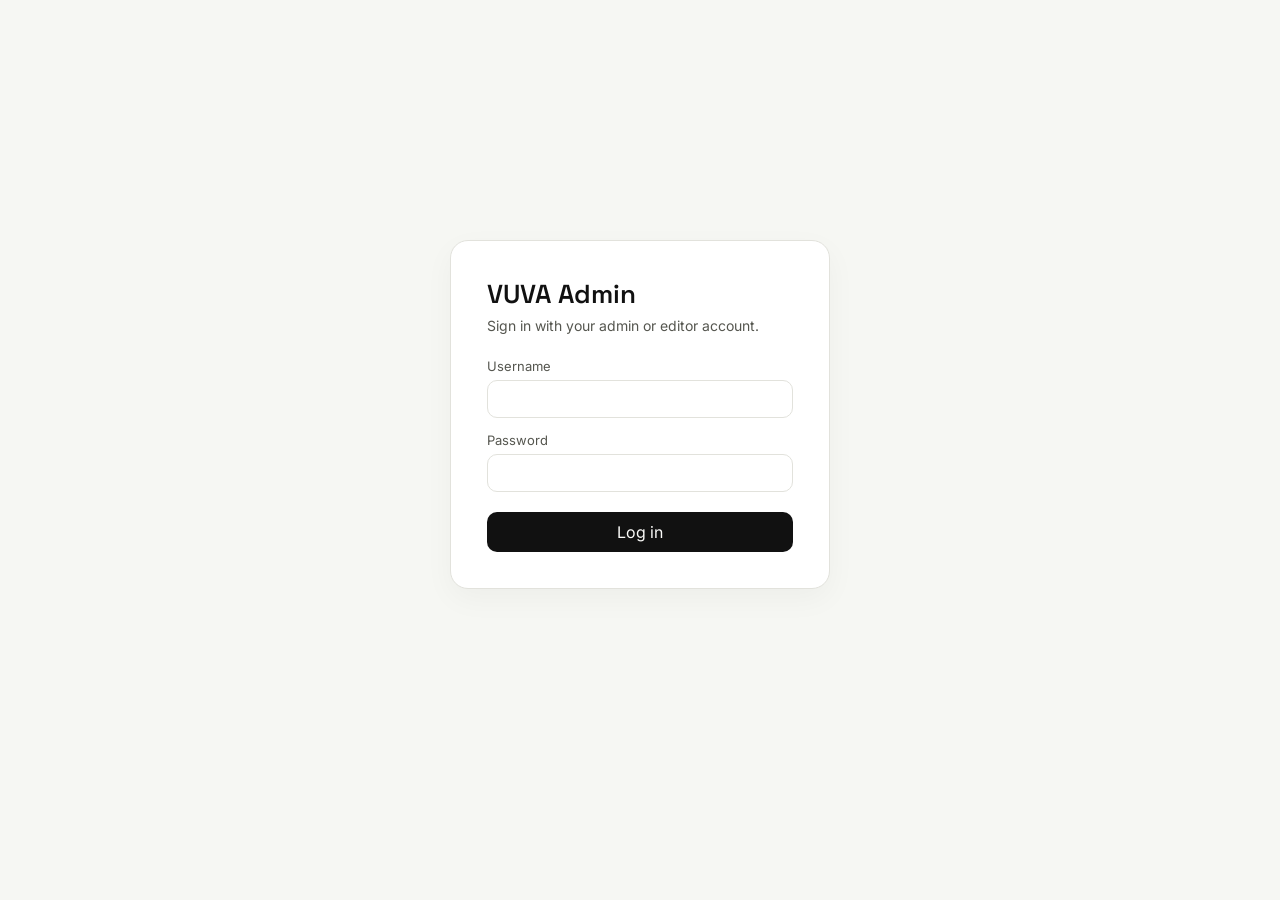
==== commit 8c6de6a3: "added searcg and filtering including authentication - hoping that works." ====
--- a/frontend/admin.html
+++ b/frontend/admin.html
@@ -31,9 +31,42 @@
     .action-row { display: flex; gap: 8px; flex-wrap: wrap; margin-top: 18px; }
     .secondary { background: var(--paper-2); color: var(--ink); border: 1px solid var(--line); }
     @media (max-width: 760px) { .form-grid { grid-template-columns: 1fr; } }
+
+    /* checkboxes were inheriting .form-grid label's flex-direction:column,
+       which stacked the box above the text instead of sitting beside it */
+    .form-grid label.checkbox-label { flex-direction: row; align-items: center; gap: 8px; }
+    .form-grid label.checkbox-label input[type="checkbox"] { width: 16px; height: 16px; margin: 0; padding: 0; accent-color: var(--ink); }
+
+    /* LOGIN SCREEN */
+    #loginScreen { min-height: calc(100vh - 72px); display: flex; align-items: center; justify-content: center; padding: 24px; }
+    .login-card { background: #fff; border: 1px solid var(--line); border-radius: 18px; padding: 36px; width: 100%; max-width: 380px; box-shadow: 0 10px 30px rgba(0,0,0,0.04); }
+    .login-card h2 { margin: 0 0 6px; }
+    .login-card p.section-sub { margin-bottom: 24px; }
+    .login-card form { display: flex; flex-direction: column; gap: 14px; }
+    .login-card label { display: flex; flex-direction: column; gap: 6px; font-size: 13px; color: var(--ink-soft); }
+    .login-card button[type="submit"] { margin-top: 6px; }
+    .login-error { background: #fdeeee; color: var(--red); border: 1px solid #f4c9c9; border-radius: 10px; padding: 10px 12px; font-size: 13px; display: none; }
+    .login-error.visible { display: block; }
+    .user-badge { display: flex; align-items: center; gap: 12px; margin-left: auto; }
+    .user-badge .pill { text-transform: capitalize; }
+    .navbar { flex-wrap: wrap; }
   </style>
 </head>
 <body>
+  <div id="loginScreen">
+    <div class="login-card">
+      <h2 class="section-title" style="font-size: 26px;">VUVA Admin</h2>
+      <p class="section-sub">Sign in with your admin or editor account.</p>
+      <div class="login-error" id="loginError"></div>
+      <form id="loginForm">
+        <label>Username<input name="username" required autocomplete="username" /></label>
+        <label>Password<input type="password" name="password" required autocomplete="current-password" /></label>
+        <button type="submit">Log in</button>
+      </form>
+    </div>
+  </div>
+
+  <div id="appShell" style="display:none;">
   <header class="top">
     <div class="wrap navbar">
       <div class="logo"><span class="l-v1">V</span><span class="l-u">U</span><span class="l-v2">V</span><span class="l-a">A</span></div>
@@ -41,6 +74,10 @@
         <a href="vuva.html">Home</a>
         <a href="admin.html" class="active">Admin</a>
       </nav>
+      <div class="user-badge">
+        <span class="muted" id="whoami"></span>
+        <button type="button" class="secondary" id="logoutBtn">Log out</button>
+      </div>
     </div>
   </header>
 
@@ -57,6 +94,7 @@
         <button type="button" data-section="venues">Venues</button>
         <button type="button" data-section="fixtures">Fixtures</button>
         <button type="button" data-section="standings">Standings</button>
+        <button type="button" data-section="users" id="usersMenuBtn" style="display:none;">Users</button>
       </div>
       <div class="admin-grid" id="summaryGrid"></div>
     </section>
@@ -71,7 +109,7 @@
         <label style="grid-column: 1 / -1;">Summary<textarea name="summary"></textarea></label>
         <label style="grid-column: 1 / -1;">Body<textarea name="body" required></textarea></label>
         <label style="grid-column: 1 / -1;">Featured image<input name="featured_image_url" /></label>
-        <label><input type="checkbox" name="is_pinned" /> Pin this announcement</label>
+        <label class="checkbox-label"><input type="checkbox" name="is_pinned" /> Pin this announcement</label>
         <div class="action-row" style="grid-column: 1 / -1;"><button type="submit">Save announcement</button><button type="button" class="secondary" id="resetAnnouncement">Reset</button></div>
       </form>
       <div class="table-wrap" style="margin-top: 20px;"><table><thead><tr><th>Title</th><th>Status</th><th>Type</th><th>Updated</th><th>Actions</th></tr></thead><tbody id="announcementTable"></tbody></table></div>
@@ -109,7 +147,7 @@
         <label>Stadium<input name="stadium" /></label>
         <label>Website<input name="website" /></label>
         <label>Founded year<input type="number" name="founded_year" /></label>
-        <label>Market value<input type="number" min="0" name="market_value_eur" /></label>
+        <label>Market value<input type="number" min="0" name="market_value_rands" /></label>
         <label>Average rating<input type="number" step="0.1" min="0" max="99" name="average_rating" /></label>
         <label style="grid-column: 1 / -1;">Logo URL<input name="logo_url" /></label>
         <div class="action-row" style="grid-column: 1 / -1;"><button type="submit">Save team</button><button type="button" class="secondary" id="resetTeam">Reset</button></div>
@@ -127,7 +165,7 @@
         <label>Governing body<input name="governing_body" /></label>
         <label>Tier<input type="number" name="tier" /></label>
         <label>Competition type<input name="competition_type" value="league" /></label>
-        <label><input type="checkbox" name="is_active" checked /> Active</label>
+        <label class="checkbox-label"><input type="checkbox" name="is_active" checked /> Active</label>
         <label style="grid-column: 1 / -1;">Logo URL<input name="logo_url" /></label>
         <div class="action-row" style="grid-column: 1 / -1;"><button type="submit">Save competition</button><button type="button" class="secondary" id="resetCompetition">Reset</button></div>
       </form>
@@ -141,7 +179,7 @@
         <label>Competition id<input type="number" name="competition_id" required /></label>
         <label>Start date<input type="date" name="start_date" /></label>
         <label>End date<input type="date" name="end_date" /></label>
-        <label><input type="checkbox" name="is_current" /> Current season</label>
+        <label class="checkbox-label"><input type="checkbox" name="is_current" /> Current season</label>
         <div class="action-row" style="grid-column: 1 / -1;"><button type="submit">Save season</button><button type="button" class="secondary" id="resetSeason">Reset</button></div>
       </form>
       <div class="table-wrap" style="margin-top: 20px;"><table><thead><tr><th>Label</th><th>Competition</th><th>Current</th><th>Actions</th></tr></thead><tbody id="seasonTable"></tbody></table></div>
@@ -214,11 +252,70 @@
       </form>
       <div class="table-wrap" style="margin-top: 20px;"><table><thead><tr><th>Pos</th><th>Team</th><th>Played</th><th>Points</th><th>Actions</th></tr></thead><tbody id="standingTable"></tbody></table></div>
     </section>
+
+    <section class="admin-card" data-panel="users">
+      <h3 class="section-title" style="font-size: 24px;">Users</h3>
+      <p class="muted" style="margin: -8px 0 16px;">Only admins can see this tab. Admins and editors can both log in and manage content; only admins can manage other accounts.</p>
+      <form id="userForm" class="form-grid">
+        <label>First name<input name="first_name" required /></label>
+        <label>Last name<input name="last_name" required /></label>
+        <label>Username<input name="username" required /></label>
+        <label>Email<input type="email" name="email" required /></label>
+        <label>Role<select name="role"><option value="editor">Editor</option><option value="admin">Admin</option></select></label>
+        <label>Password<input type="password" name="password" autocomplete="new-password" placeholder="Leave blank to keep current" /></label>
+        <label class="checkbox-label"><input type="checkbox" name="is_active" checked /> Active</label>
+        <div class="action-row" style="grid-column: 1 / -1;"><button type="submit">Save user</button><button type="button" class="secondary" id="resetUser">Reset</button></div>
+      </form>
+      <div class="table-wrap" style="margin-top: 20px;"><table><thead><tr><th>Name</th><th>Username</th><th>Role</th><th>Status</th><th>Last login</th><th>Actions</th></tr></thead><tbody id="userTable"></tbody></table></div>
+    </section>
   </main>
+  </div>
 
   <script src="api.js"></script>
   <script>
-    const state = { announcements: [], players: [], teams: [], competitions: [], seasons: [], venues: [], fixtures: [], standings: [], editingAnnouncement: null, editingPlayer: null, editingTeam: null, editingCompetition: null, editingSeason: null, editingVenue: null, editingFixture: null, editingStanding: null };
+    const loginScreen = document.getElementById('loginScreen');
+    const appShell = document.getElementById('appShell');
+    const loginForm = document.getElementById('loginForm');
+    const loginError = document.getElementById('loginError');
+    const usersMenuBtn = document.getElementById('usersMenuBtn');
+    const whoami = document.getElementById('whoami');
+
+    function showLoginScreen(message) {
+      loginScreen.style.display = 'flex';
+      appShell.style.display = 'none';
+      if (message) {
+        loginError.textContent = message;
+        loginError.classList.add('visible');
+      }
+    }
+
+    function showAppShell(user) {
+      loginScreen.style.display = 'none';
+      appShell.style.display = 'block';
+      whoami.textContent = `${user.first_name} ${user.last_name} · ${user.role}`;
+      usersMenuBtn.style.display = user.role === 'admin' ? 'inline-flex' : 'none';
+    }
+
+    loginForm.addEventListener('submit', async (event) => {
+      event.preventDefault();
+      loginError.classList.remove('visible');
+      const payload = Object.fromEntries(new FormData(loginForm).entries());
+      try {
+        const result = await apiPost('/auth/login', payload);
+        setSession(result.token, result.user);
+        showAppShell(result.user);
+        await loadDashboard();
+      } catch (err) {
+        loginError.textContent = err.message.includes('401') ? 'Incorrect username or password.' : err.message;
+        loginError.classList.add('visible');
+      }
+    });
+
+    document.getElementById('logoutBtn').addEventListener('click', () => {
+      clearSession();
+      showLoginScreen();
+    });
+    const state = { announcements: [], players: [], teams: [], competitions: [], seasons: [], venues: [], fixtures: [], standings: [], users: [], editingAnnouncement: null, editingPlayer: null, editingTeam: null, editingCompetition: null, editingSeason: null, editingVenue: null, editingFixture: null, editingStanding: null, editingUser: null };
 
     const summaryGrid = document.getElementById('summaryGrid');
     const announcementForm = document.getElementById('announcementForm');
@@ -229,9 +326,10 @@
     const venueForm = document.getElementById('venueForm');
     const fixtureForm = document.getElementById('fixtureForm');
     const standingForm = document.getElementById('standingForm');
+    const userForm = document.getElementById('userForm');
 
     function fmtCurrency(value) {
-      return new Intl.NumberFormat('en-ZA', { style: 'currency', currency: 'ZAR', maximumFractionDigits: 0 }).format((value || 0) * 20);
+      return new Intl.NumberFormat('en-ZA', { style: 'currency', currency: 'ZAR', maximumFractionDigits: 0 }).format(value || 0);
     }
 
     function renderSummary(summary) {
@@ -247,6 +345,7 @@
     async function loadDashboard() {
       const summary = await apiGet('/admin/overview');
       renderSummary(summary);
+      const currentUser = getCurrentUser();
       const [announcements, players, teams, competitions, seasons, venues, fixtures, standings] = await Promise.all([
         apiGet('/admin/announcements'),
         apiGet('/admin/players'),
@@ -273,6 +372,13 @@
       renderVenues();
       renderFixtures();
       renderStandings();
+
+      // /auth/users is admin-only server-side too, but skip the call
+      // entirely for editors instead of firing a request we know is a 403
+      if (currentUser && currentUser.role === 'admin') {
+        state.users = await apiGet('/auth/users');
+        renderUsers();
+      }
     }
 
     function resetAnnouncementForm() {
@@ -287,6 +393,7 @@
     function resetVenueForm() { venueForm.reset(); state.editingVenue = null; venueForm.querySelector('button[type="submit"]').textContent = 'Save venue'; }
     function resetFixtureForm() { fixtureForm.reset(); state.editingFixture = null; fixtureForm.querySelector('button[type="submit"]').textContent = 'Save fixture'; }
     function resetStandingForm() { standingForm.reset(); state.editingStanding = null; standingForm.querySelector('button[type="submit"]').textContent = 'Save standing'; }
+    function resetUserForm() { userForm.reset(); userForm.querySelector('input[name="is_active"]').checked = true; state.editingUser = null; userForm.querySelector('button[type="submit"]').textContent = 'Save user'; }
 
     function showPanel(name) {
       document.querySelectorAll('[data-panel]').forEach((panel) => {
@@ -316,7 +423,7 @@
           <td>${item.playing_position}</td>
           <td>${item.team_name || item.team_id}</td>
           <td>${item.overall_rating || '-'}</td>
-          <td>${fmtCurrency(item.market_value_eur || 0)}</td>
+          <td>${fmtCurrency(item.market_value_rands || 0)}</td>
           <td><div class="action-row"><button class="secondary" data-action="edit-player" data-id="${item.id}">Edit</button><button class="secondary" data-action="delete-player" data-id="${item.id}">Delete</button></div></td>
         </tr>
       `).join('');
@@ -328,7 +435,7 @@
         <tr>
           <td>${item.name}</td>
           <td>${item.city || '-'}</td>
-          <td>${fmtCurrency(item.market_value_eur || 0)}</td>
+          <td>${fmtCurrency(item.market_value_rands || 0)}</td>
           <td>${item.average_rating || '-'}</td>
           <td><div class="action-row"><button class="secondary" data-action="edit-team" data-id="${item.id}">Edit</button><button class="secondary" data-action="delete-team" data-id="${item.id}">Delete</button></div></td>
         </tr>
@@ -394,6 +501,21 @@
           <td>${item.played}</td>
           <td>${item.points}</td>
           <td><div class="action-row"><button class="secondary" data-action="edit-standing" data-id="${item.id}">Edit</button><button class="secondary" data-action="delete-standing" data-id="${item.id}">Delete</button></div></td>
+        </tr>
+      `).join('');
+    }
+
+    function renderUsers() {
+      const tbody = document.getElementById('userTable');
+      const me = getCurrentUser();
+      tbody.innerHTML = state.users.map(item => `
+        <tr>
+          <td>${item.first_name} ${item.last_name}${item.id === me?.id ? ' <span class="pill">You</span>' : ''}</td>
+          <td>${item.username}</td>
+          <td><span class="pill">${item.role}</span></td>
+          <td><span class="pill">${item.is_active ? 'Active' : 'Deactivated'}</span></td>
+          <td>${item.last_login ? new Date(item.last_login).toLocaleString() : 'Never'}</td>
+          <td><div class="action-row"><button class="secondary" data-action="edit-user" data-id="${item.id}">Edit</button><button class="secondary" data-action="delete-user" data-id="${item.id}" ${item.id === me?.id ? 'disabled' : ''}>Delete</button></div></td>
         </tr>
       `).join('');
     }
@@ -432,7 +554,7 @@
       event.preventDefault();
       const payload = Object.fromEntries(new FormData(teamForm).entries());
       payload.founded_year = Number(payload.founded_year || 0);
-      payload.market_value_eur = Number(payload.market_value_eur || 0);
+      payload.market_value_rands = Number(payload.market_value_rands || 0);
       payload.average_rating = Number(payload.average_rating || 0);
       if (state.editingTeam) {
         await apiPut(`/admin/teams/${state.editingTeam.id}`, payload);
@@ -539,6 +661,27 @@
       resetStandingForm();
       await loadDashboard();
     });
+    userForm.addEventListener('submit', async (event) => {
+      event.preventDefault();
+      const payload = Object.fromEntries(new FormData(userForm).entries());
+      payload.is_active = userForm.querySelector('input[name="is_active"]').checked;
+      if (!payload.password) delete payload.password;
+      try {
+        if (state.editingUser) {
+          await apiPut(`/auth/users/${state.editingUser.id}`, payload);
+        } else {
+          if (!payload.password) {
+            alert('A password is required when creating a new user.');
+            return;
+          }
+          await apiPost('/auth/users', payload);
+        }
+        resetUserForm();
+        await loadDashboard();
+      } catch (err) {
+        alert(err.message);
+      }
+    });
 
     document.addEventListener('click', async (event) => {
       const button = event.target.closest('button[data-action]');
@@ -569,6 +712,14 @@
       } else if (action === 'delete-standing') {
         await apiDelete(`/admin/standings/${id}`);
         await loadDashboard();
+      } else if (action === 'delete-user') {
+        if (!confirm('Delete this user? This cannot be undone.')) return;
+        try {
+          await apiDelete(`/auth/users/${id}`);
+          await loadDashboard();
+        } catch (err) {
+          alert(err.message);
+        }
       } else if (action === 'edit-announcement') {
         const item = state.announcements.find((entry) => entry.id === id);
         if (!item) return;
@@ -653,6 +804,18 @@
           if (field) field.value = value ?? '';
         });
         standingForm.querySelector('button[type="submit"]').textContent = 'Update standing';
+      } else if (action === 'edit-user') {
+        const item = state.users.find((entry) => entry.id === id);
+        if (!item) return;
+        state.editingUser = item;
+        userForm.querySelector('input[name="first_name"]').value = item.first_name;
+        userForm.querySelector('input[name="last_name"]').value = item.last_name;
+        userForm.querySelector('input[name="username"]').value = item.username;
+        userForm.querySelector('input[name="email"]').value = item.email;
+        userForm.querySelector('select[name="role"]').value = item.role;
+        userForm.querySelector('input[name="password"]').value = '';
+        userForm.querySelector('input[name="is_active"]').checked = !!item.is_active;
+        userForm.querySelector('button[type="submit"]').textContent = 'Update user';
       }
     });
 
@@ -669,11 +832,28 @@
     document.getElementById('resetVenue').addEventListener('click', resetVenueForm);
     document.getElementById('resetFixture').addEventListener('click', resetFixtureForm);
     document.getElementById('resetStanding').addEventListener('click', resetStandingForm);
-
-    loadDashboard().catch((error) => {
-      summaryGrid.innerHTML = '<div class="stat-box"><div class="t-label">Connection</div><div class="mv-num">Offline</div><div class="muted">Start the backend with uvicorn main:app --reload</div></div>';
-      console.error(error);
-    });
+    document.getElementById('resetUser').addEventListener('click', resetUserForm);
+
+    // on load: if we have a stored token, verify it's still valid before
+    // showing the dashboard - a token can go stale (expired, or the user
+    // was deactivated) between visits, so we don't just trust localStorage
+    async function init() {
+      const token = getToken();
+      if (!token) {
+        showLoginScreen();
+        return;
+      }
+      try {
+        const user = await apiGet('/auth/me');
+        setSession(token, user); // refresh cached user info in case it changed
+        showAppShell(user);
+        await loadDashboard();
+      } catch (err) {
+        clearSession();
+        showLoginScreen(err instanceof AuthError ? 'Your session expired - please log in again.' : null);
+      }
+    }
+    init();
   </script>
 </body>
 </html>
--- a/frontend/style.css
+++ b/frontend/style.css
@@ -154,8 +154,43 @@
   .card-grid{display:grid; grid-template-columns:repeat(auto-fit,minmax(240px,1fr)); gap:18px; margin-top:24px;}
   .detail-card{background:#fff; border:1px solid var(--line); border-radius:16px; padding:24px; box-shadow:0 10px 30px rgba(17,17,17,0.03);}
 
+  /* CLUB CARDS - fixed max width via auto-fill so a single/few cards stay
+     square-ish instead of stretching to fill the row like auto-fit+1fr does */
+  .club-grid{display:grid; grid-template-columns:repeat(auto-fill, minmax(240px, 300px)); gap:18px; margin-top:24px;}
+  .club-card{
+    background:#fff; border:1px solid var(--line); border-radius:16px; padding:22px;
+    box-shadow:0 10px 30px rgba(17,17,17,0.03); display:flex; flex-direction:column; gap:16px;
+  }
+  .club-card-top{display:flex; align-items:center; gap:14px;}
+  .club-logo-img{width:52px; height:52px; border-radius:50%; object-fit:contain; background:var(--paper-2); border:1px solid var(--line); flex-shrink:0;}
+  .club-logo-fallback{
+    width:52px; height:52px; border-radius:50%; flex-shrink:0; color:#fff;
+    display:flex; align-items:center; justify-content:center;
+    font-family:var(--display); font-weight:700; font-size:17px;
+  }
+  .club-name{font-family:var(--display); font-weight:600; font-size:17px; line-height:1.25;}
+  .club-loc{font-family:var(--mono); font-size:11px; text-transform:uppercase; letter-spacing:0.5px; color:var(--ink-soft); margin-top:4px;}
+  .club-stats{list-style:none; margin:0; padding:0; border-top:1px solid var(--line); padding-top:14px;}
+  .club-stats li{display:flex; justify-content:space-between; align-items:baseline; font-size:13px; padding:6px 0;}
+  .club-stat-label{color:var(--ink-soft); font-family:var(--mono); font-size:11px; text-transform:uppercase; letter-spacing:0.5px;}
+  .club-stat-value{font-weight:600; text-align:right;}
+  .club-link{font-family:var(--mono); font-size:12px; color:var(--green); text-decoration:none; margin-top:-4px;}
+  .club-link:hover{text-decoration:underline;}
+
   footer{border-top:1px solid var(--line); padding:36px 0; margin-top:0;}
   .foot-row{display:flex; justify-content:space-between; align-items:center; font-size:12px; color:var(--ink-soft); font-family:var(--mono);}
+
+  /* SHARED SEARCH BOX - used on players/clubs/news pages */
+  .page-head{display:flex; align-items:flex-end; justify-content:space-between; gap:24px; flex-wrap:wrap; margin-bottom:28px;}
+  .search-shell{position:relative; width:100%; max-width:340px;}
+  .search-shell svg{position:absolute; left:14px; top:50%; transform:translateY(-50%); width:15px; height:15px; color:var(--ink-soft);}
+  .search-shell input{
+    width:100%; font-family:var(--sans); font-size:14px; color:var(--ink);
+    background:#fff; border:1px solid var(--line); border-radius:22px;
+    padding:11px 16px 11px 38px; outline:none; transition:border-color .15s, box-shadow .15s;
+  }
+  .search-shell input:focus{border-color:var(--ink); box-shadow:0 0 0 3px rgba(17,17,17,0.06);}
+  .search-shell input::placeholder{color:var(--ink-soft);}
 
   @media (max-width:760px){
     .navbar{height:64px;}
